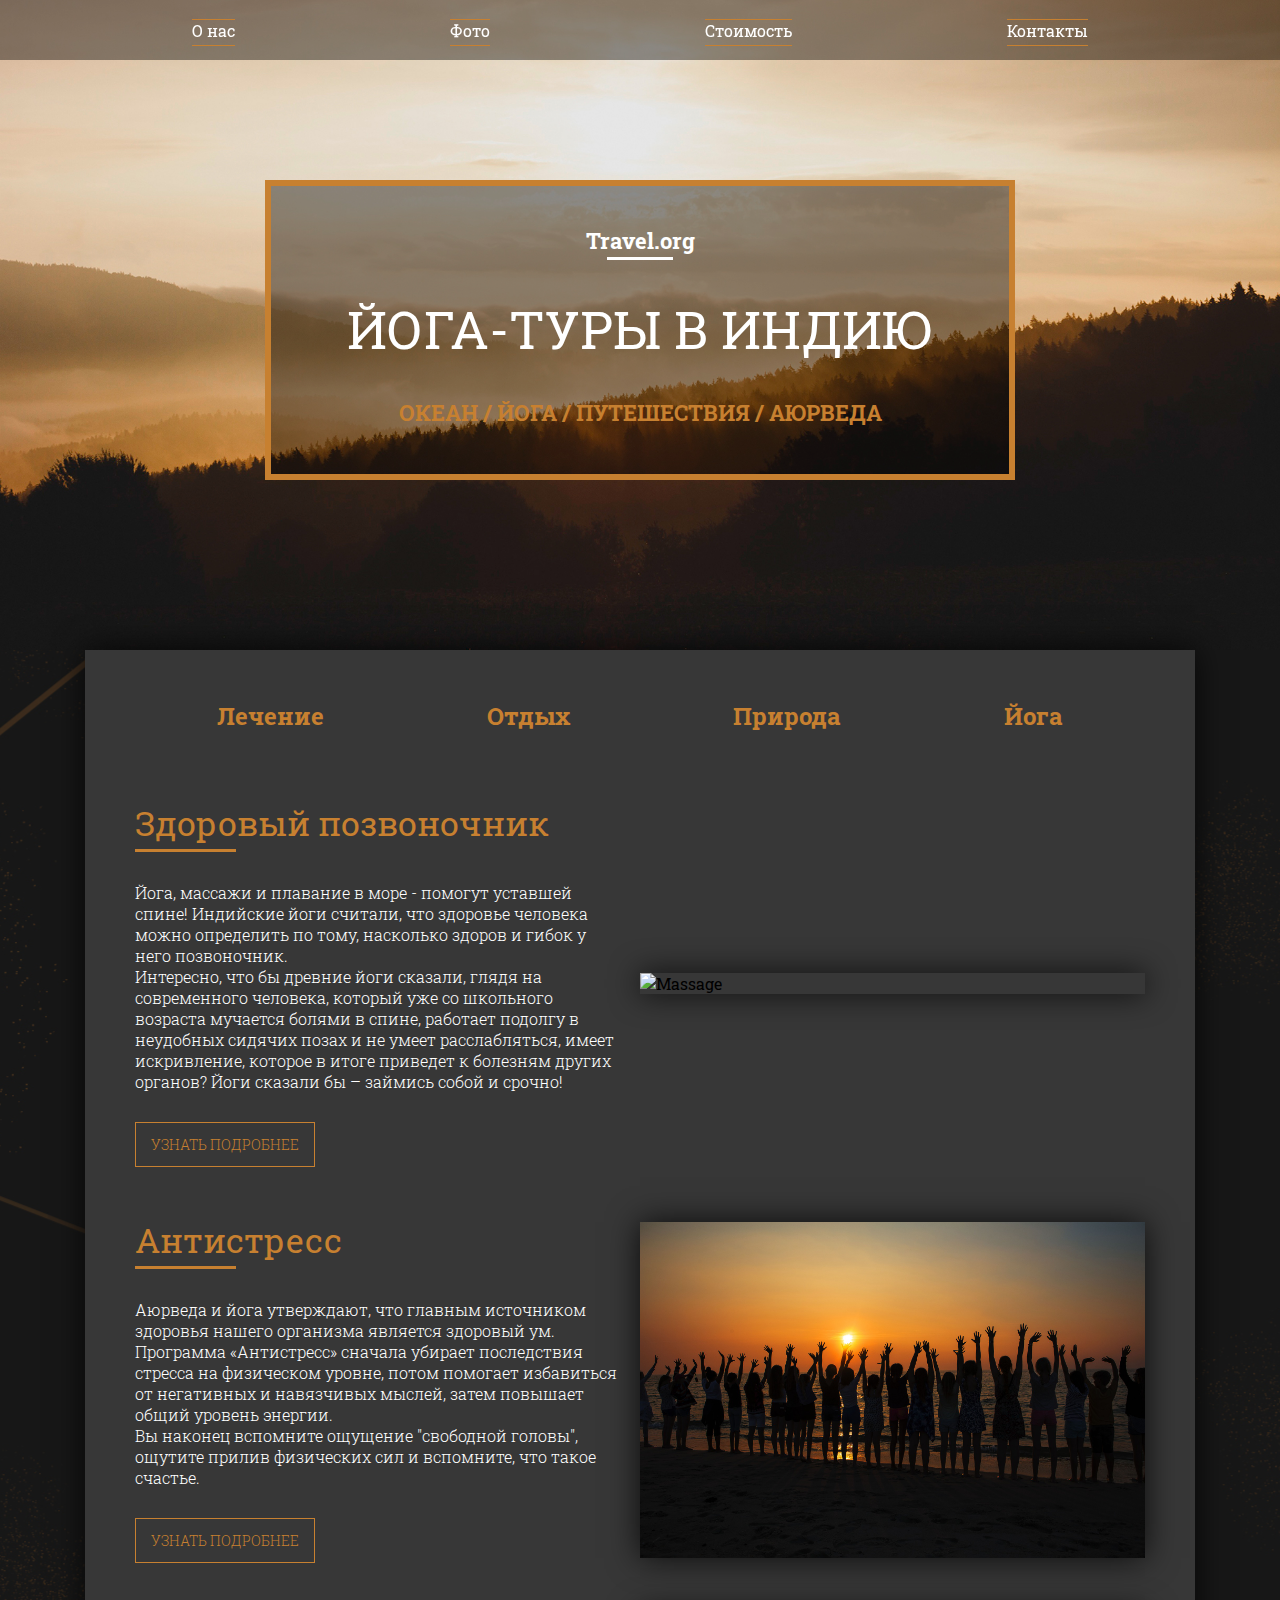
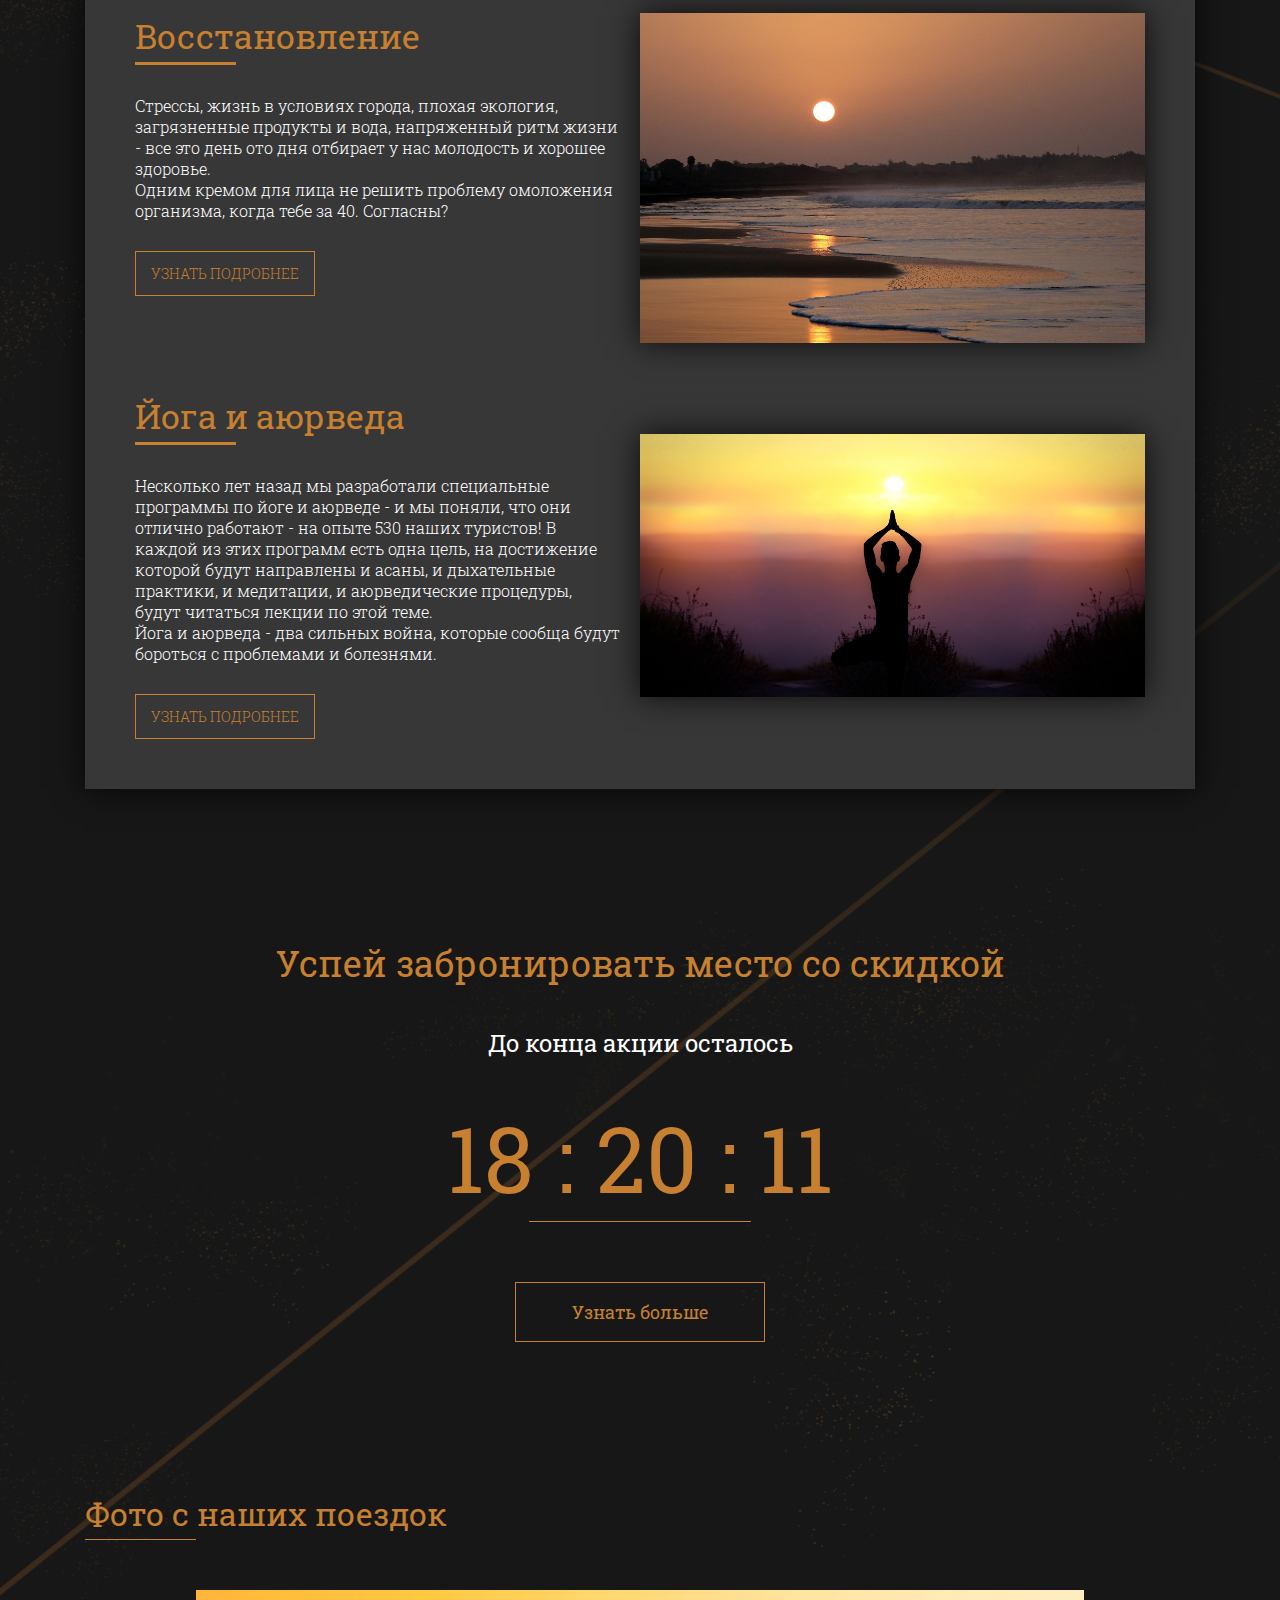
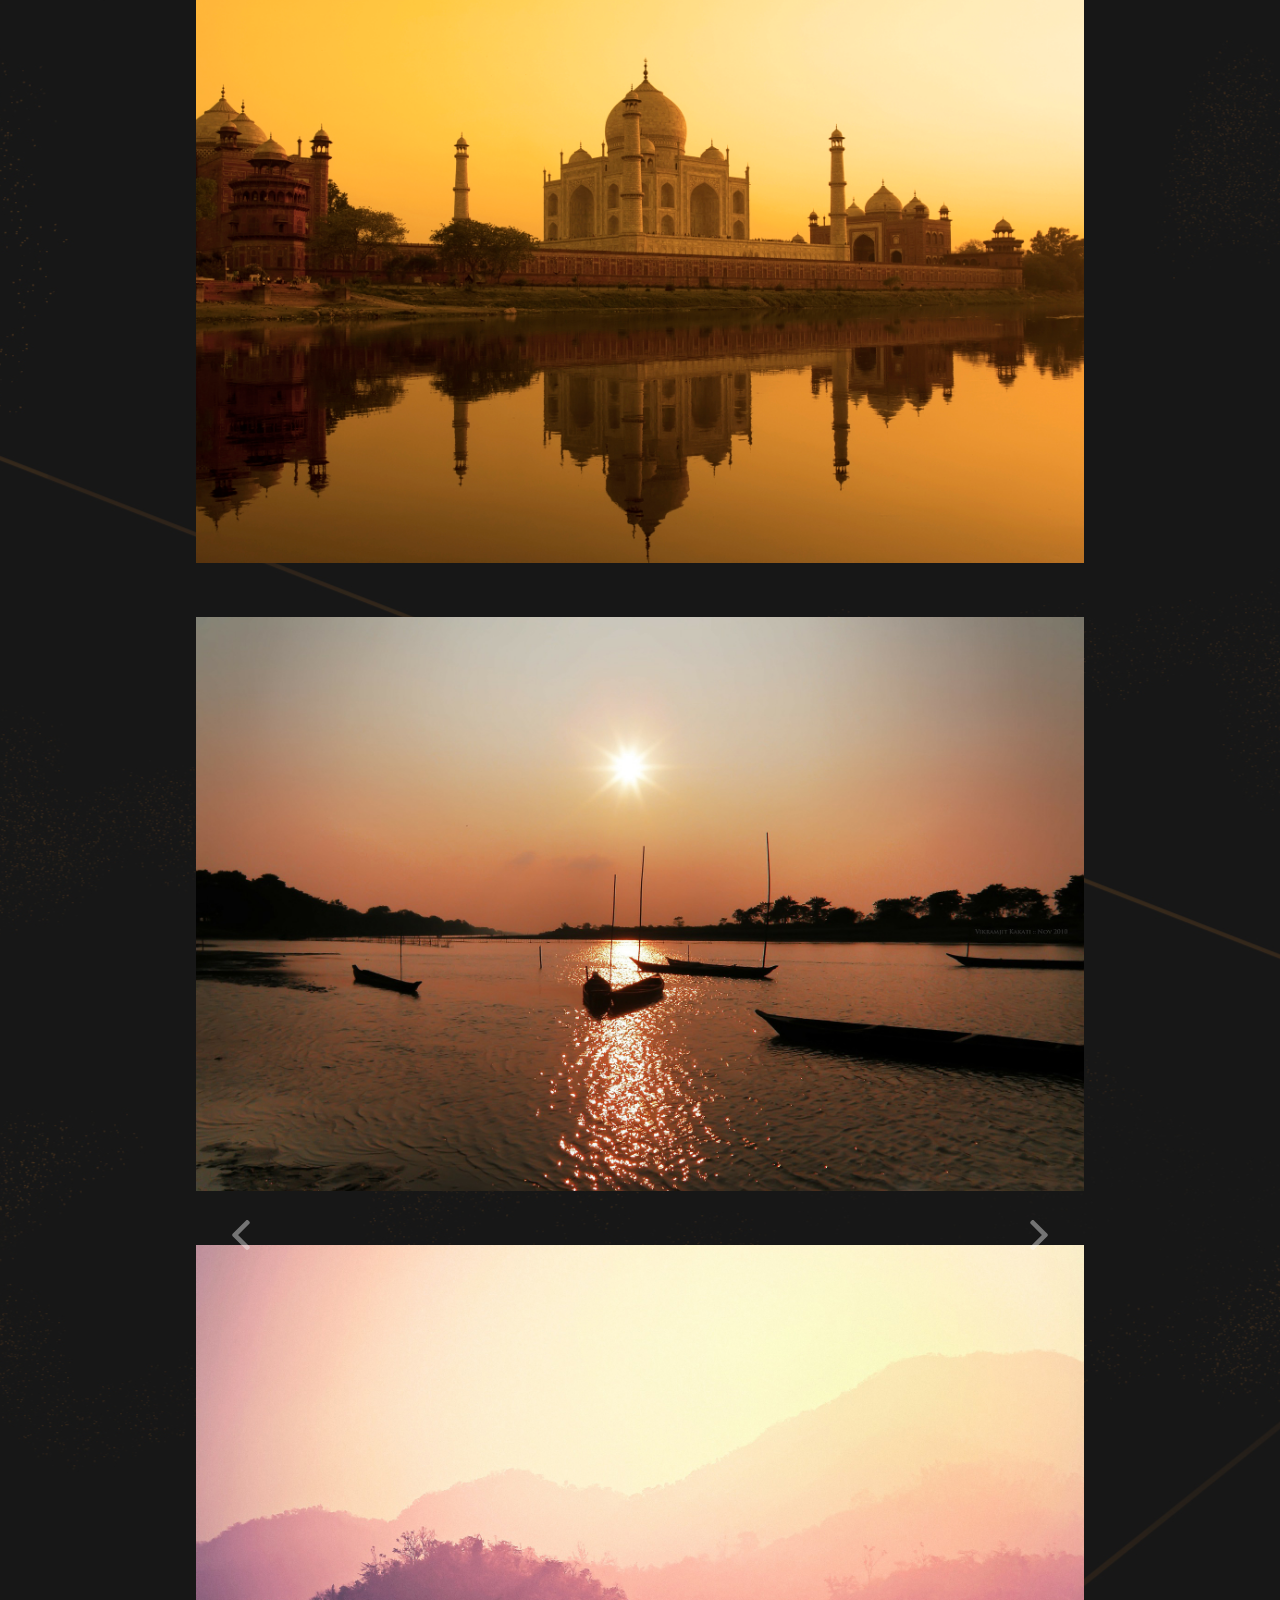
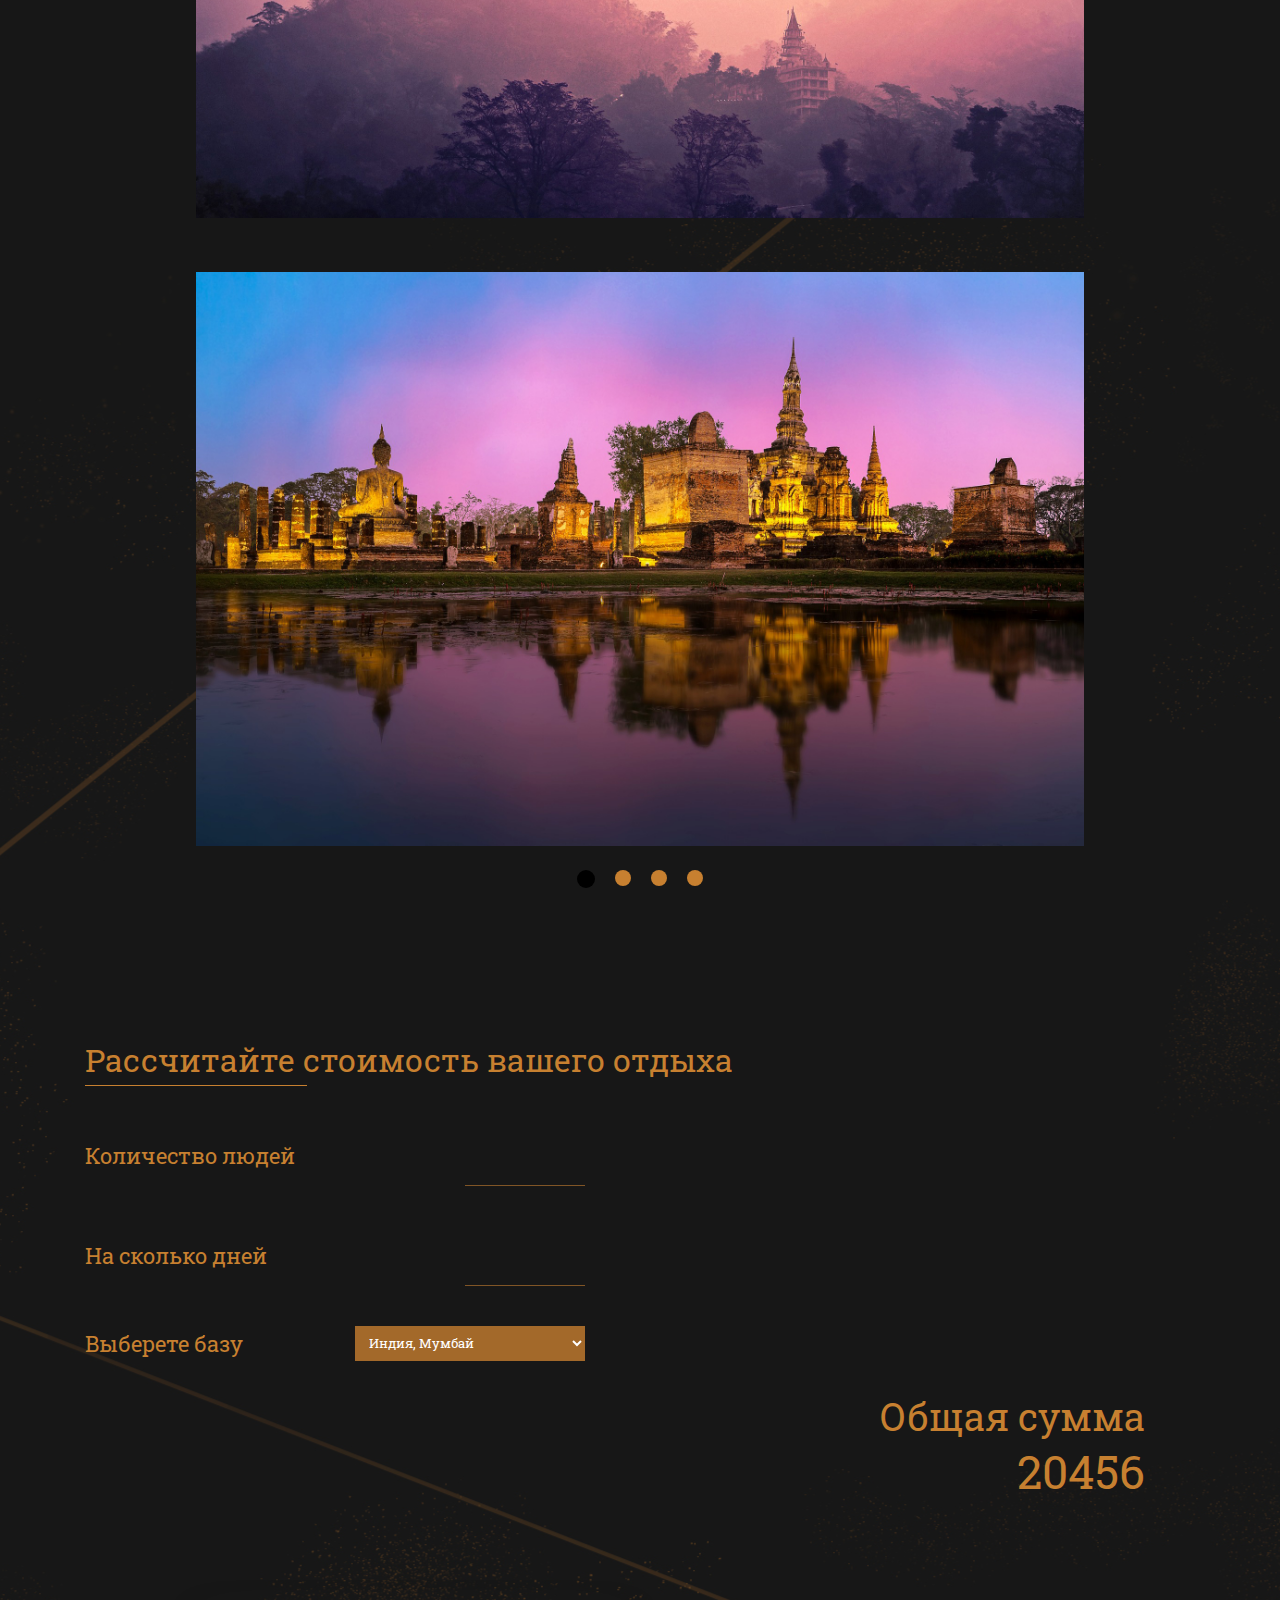
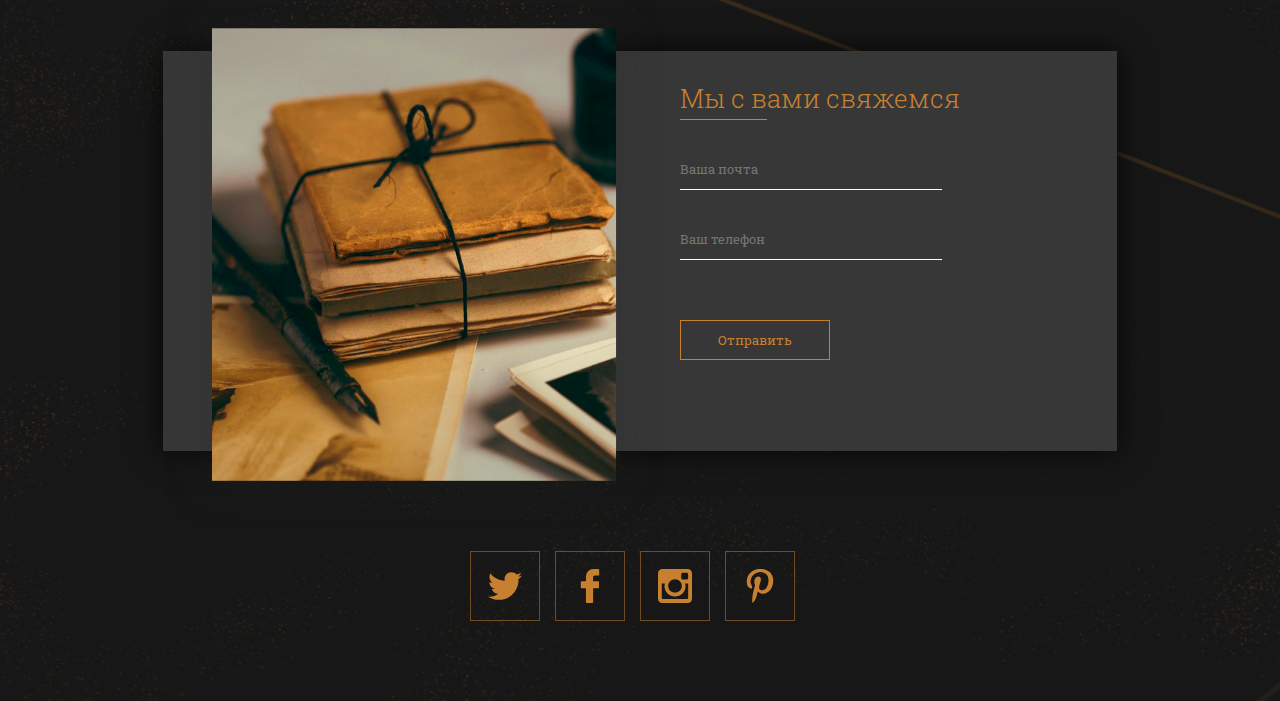
==== yoga/index.html @ 6e836344 "Yoga" ====
<!DOCTYPE html>
<html lang="ru">
<head>
	<meta charset="UTF-8">
	<title>Yoga</title>
	
	<link href="https://fonts.googleapis.com/css?family=Roboto+Slab:300,400,700&amp;subset=cyrillic-ext" rel="stylesheet">
	<link rel="stylesheet" href="css/bootstrap-grid.min.css">
	<link rel="stylesheet" href="css/style.css">
</head>
<body>
	<header>
		<div class="container">
			<nav>
				<ul>
					<li><a href="#about">О нас</a></li>
					<li><a href="#photo">Фото</a></li>
					<li><a href="#price">Стоимость</a></li>
					<li><a href="#contacts">Контакты</a></li>
				</ul>
			</nav>
		</div>
	</header>
	<div class="main">
		<div class="container">
			<div class="row">
				<div class="col-12">
					<div class="main-block">
						<div class="main-block-link">
							Travel.org							
						</div>
						<div class="main-block-title">
							йога-туры в индию
						</div>
						<div class="main-block-descr">
							океан / йога / путешествия / аюрведа
						</div>
					</div>
				</div>
			</div>
		</div>
	</div>
	<div class="content">
		<div class="container" id="about">
			<div class="info" >
				<div class="info-header">
					<div class="info-header-tab">Лечение</div>
					<div class="info-header-tab">Отдых</div>
					<div class="info-header-tab">Природа</div>
					<div class="info-header-tab">Йога</div>
				</div>
				<div class="info-tabcontent fade">
					<div class="description">
						<div class="description-title">Здоровый позвоночник</div>
						<div class="description-text">Йога, массажи и плавание в море - помогут уставшей спине! Индийские йоги считали, что здоровье человека можно определить по тому, насколько здоров и гибок у него позвоночник.<br> Интересно, что бы древние йоги сказали, глядя на современного человека, который уже со школьного возраста мучается болями в спине, работает подолгу в неудобных сидячих позах и не умеет расслабляться, имеет искривление, которое в итоге приведет к болезням других органов? Йоги сказали бы – займись собой и срочно!
						</div>
						<div class="description-btn">
							Узнать подробнее
						</div>
					</div>
					<div class="photo">
						<img src="img/massage.jpg" alt="Massage">
					</div>
				</div>
				<div class="info-tabcontent fade">
					<div class="description">
						<div class="description-title">Антистресс</div>
						<div class="description-text">Аюрведа и йога утверждают, что главным источником здоровья нашего организма является здоровый ум. Программа «Антистресс» сначала убирает последствия стресса на физическом уровне, потом помогает избавиться от негативных и навязчивых мыслей, затем повышает общий уровень энергии.<br> Вы наконец вспомните ощущение "свободной головы", ощутите прилив физических сил и вспомните, что такое счастье.</div>
						<div class="description-btn">
							Узнать подробнее
						</div>
					</div>
					<div class="photo">
						<img src="img/sunset.jpg" alt="sunset">
					</div>
				</div>
				<div class="info-tabcontent fade">
					<div class="description">
						<div class="description-title">Восстановление</div>
						<div class="description-text">Стрессы, жизнь в условиях города, плохая экология, загрязненные продукты и вода, напряженный ритм жизни - все это день ото дня отбирает у нас молодость и хорошее здоровье.<br> Одним кремом для лица не решить проблему омоложения организма, когда тебе за 40. Согласны?</div>
						<div class="description-btn">
							Узнать подробнее
						</div>
					</div>
					<div class="photo">
						<img src="img/sunrise.jpg" alt="sunrise">
					</div>
				</div>
				<div class="info-tabcontent fade">
					<div class="description">
						<div class="description-title">Йога и аюрведа</div>
						<div class="description-text">Несколько лет назад мы разработали специальные программы по йоге и аюрведе - и мы поняли, что они отлично работают - на опыте 530 наших туристов! В каждой из этих программ есть одна цель, на достижение которой будут направлены и асаны, и дыхательные практики, и медитации, и аюрведические процедуры, будут читаться лекции по этой теме. <br>Йога и аюрведа - два сильных война, которые сообща будут бороться с проблемами и болезнями.</div>
						<div class="description-btn">
							Узнать подробнее
						</div>
					</div>
					<div class="photo">
						<img src="img/yoga.jpg" alt="yoga">
					</div>
				</div>
			</div>
			<div class="timer">
				<div class="timer-title">Успей забронировать место со скидкой</div>
				<div class="timer-action">
					До конца акции осталось
				</div>
				<div class="timer-numbers" id="timer">
					<span class="hours">18</span>
					<span>:</span>
					<span class="minutes">20</span>
					<span>:</span>
					<span class="seconds">11</span>
				</div>
			</div>
			<button class="more"> Узнать больше</button>
			<div class="slider" id="photo">
				<div class="slider-title">Фото с наших поездок
				</div>
				<div class="wrap">

					<div class="slider-item fade">
						<img src="img/slider_1.jpg" alt="slider">
					</div>
					<div class="slider-item fade">
						<img src="img/slider_2.jpg" alt="slider">
					</div>
					<div class="slider-item fade">
						<img src="img/slider_3.jpg" alt="slider">
					</div>
					<div class="slider-item fade">
						<img src="img/slider_4.jpg" alt="slider">
					</div>

					<div class="prev"><div class="arrow-left"></div></div>
					<div class="next"><div class="arrow-right"></div></div>
				</div>
				<div class="slider-dots">
					<div class="dot dot-active"></div>
					<div class="dot"></div>
					<div class="dot"></div>
					<div class="dot"></div>
				</div>
			</div>
			<div class="counter" id="price">
				<div class="counter-title">Рассчитайте стоимость вашего отдыха
				</div>
				<div class="counter-block">
					<div class="counter-block-option">Количество людей</div>
					<input type="number" min="1" step="1" class="counter-block-input">
				</div>
				<div class="counter-block">
					<div class="counter-block-option">На сколько дней</div>
					<input type="number" min="1" step="1" class="counter-block-input">
				</div>
				<div class="counter-block">
					<div class="counter-block-option">Выберете базу</div>
					<select name="place" id="select">
						<option id="mumbai" value="1">Индия, Мумбай</option>
						<option id="kerala" value="1.5">Индия, Керала</option>
						<option id="varanasi" value="1.8">Индия, Варанаси</option>
					</select>
				</div>
				<div class="counter-total">
					Общая сумма<br>
					<span id="total">20456</span>
				</div>
			</div>
			<div class="contact" id="contacts">
				<div class="contact-img">
					<img src="img/letter.png" alt="letter">
				</div>
				<div class="contact-form">
					<div class="contact-form-title">
						Мы с вами свяжемся
					</div>
					<form id="form">
						<input required type="email" placeholder="Ваша почта">
						<input required type="tel" placeholder="Ваш телефон">
						<button type="submit">Отправить</button>
					</form>
				</div>
			</div>
		</div>
		<footer>
			<div class="container">
				<div class="social">
					<div class="social-block">
						<a href="#">
						<img src="logo/twitter-logo-silhouette.svg" alt="">
						</a>
					</div>
					<div class="social-block">
						<a href="#">
						<img src="logo/facebook-logo.svg" alt="">
						</a>
					</div>
					<div class="social-block">
						<a href="#">
						<img src="logo/instagram-social-network-logo-of-photo-camera.svg" alt="">
						</a>
					</div>
					<div class="social-block">
						<a href="#">
						<img src="logo/pinterest-logo.svg" alt="">
						</a>
					</div>
				</div>
			</div>
		</footer>
	</div>
	<div class="overlay fade">
	 		<div class="popup">
				<div class="popup-close">&times;
				</div>
				<div class="popup-title">
				Форма обратной связи</div>
					<div class="popup-form">	
						<form action="#" class="main-form">
							<div class="popup-form-header">
								Узнайте больше о своём отдыхе
							</div>
								<label class="popup-form__label" for="phone">
								Введите ваш номер телефона:
								</label>
								<input class="popup-form__input" name="phone" type="tel" required placeholder="+7(978) 973 33 45">
								<button class="button popup-form__btn">
									Оставить заявку!
								</button>
						</form>
					</div>
	 		</div>
	</div>
	<script src="js/script.js"></script>
</body>
</html>
---- yoga/css/style.css ----
.fade {
  -webkit-animation-name: fade;
          animation-name: fade;
  -webkit-animation-duration: 2.5s;
          animation-duration: 2.5s;
  -webkit-animation-name: fade;
  -webkit-animation-duration: 2.5s;
}
@-webkit-keyframes fade {
  from {
    opacity: 0.1;
  }
  to {
    opacity: 1;
  }
}
@keyframes fade {
  from {
    opacity: 0.1;
  }
  to {
    opacity: 1;
  }
}
.more-splash {
  -webkit-animation-name: splash;
          animation-name: splash;
  -webkit-animation-duration: 1.7s;
          animation-duration: 1.7s;
}
@-webkit-keyframes splash {
  from {
    box-shadow: 0 0 10px #c78030;
  }
  to {
    box-shadow: 0 0 60px #c78030;
  }
}
@keyframes splash {
  from {
    box-shadow: 0 0 10px #c78030;
  }
  to {
    box-shadow: 0 0 60px #c78030;
  }
}
* {
  box-sizing: border-box;
  margin: 0;
  padding: 0;
  outline: none;
  font-family: "Roboto Slab";
}
a {
  color: inherit;
  text-decoration: none;
}
a:visited,
a:hover,
a:focus,
a:active {
  text-decoration: none;
  color: inherit;
}
header {
  width: 100%;
  height: 60px;
  position: fixed;
  top: 0;
  background-color: rgba(0, 0, 0, 0.4);
  z-index: 10;
}
header ul {
  height: 60px;
  display: -webkit-box;
  display: -webkit-flex;
  display: -ms-flexbox;
  display: flex;
  list-style-type: none;
  -webkit-justify-content: space-around;
      -ms-flex-pack: distribute;
          justify-content: space-around;
  -webkit-box-align: center;
  -webkit-align-items: center;
      -ms-flex-align: center;
          align-items: center;
  color: #fff;
}
header ul li:after {
  content: '';
  display: block;
  width: 100%;
  height: 1px;
  background-color: #c78030;
  margin-top: 4px;
  -webkit-transition: 0.4s;
          transition: 0.4s;
}
header ul li:before {
  content: '';
  display: block;
  width: 100%;
  right: 0;
  height: 1px;
  background-color: #c78030;
  margin-top: 4px;
  -webkit-transition: 0.4s;
          transition: 0.4s;
}
.main {
  height: 650px;
  width: 100%;
  background: url(../img/bg.jpg) center no-repeat;
  background-size: cover;
}
.main-block {
  width: 750px;
  min-height: 300px;
  border: 6px solid #c78030;
  background-color: rgba(0, 0, 0, 0.4);
  margin: 0 auto;
  padding: 40px;
  margin-top: 180px;
  text-align: center;
}
.main-block-link {
  color: #fff;
  font-size: 22px;
  font-weight: bold;
}
.main-block-link:after {
  content: '';
  display: block;
  width: 10%;
  height: 3px;
  background-color: #fff;
  margin: 0 auto;
  margin-top: 2px;
}
.main-block-title {
  color: #fff;
  text-transform: uppercase;
  font-size: 52px;
  margin-top: 35px;
}
.main-block-descr {
  color: #c78030;
  text-transform: uppercase;
  font-size: 22px;
  margin-top: 35px;
  font-weight: bold;
}
.content {
  width: 100%;
  min-height: 3200px;
  background: url(../img/main_bg.jpg);
  background-position: 50% 30%;
}
.content .info {
  width: 100%;
  min-height: 580px;
  background-color: #373737;
  padding: 50px;
  box-shadow: 0px 0px 30px rgba(0, 0, 0, 0.8);
}
.content .info-header {
  width: 100%;
  height: 50px;
  display: -webkit-box;
  display: -webkit-flex;
  display: -ms-flexbox;
  display: flex;
  -webkit-justify-content: space-around;
      -ms-flex-pack: distribute;
          justify-content: space-around;
}
.content .info-header-tab {
  color: #c78030;
  font-weight: bold;
  font-size: 24px;
  cursor: pointer;
}
.content .info-header-tab:after {
  content: '';
  display: block;
  width: 0%;
  height: 3px;
  background-color: #c78030;
  margin-top: 4px;
  -webkit-transition: 0.4s;
          transition: 0.4s;
}
.content .info-header-tab:hover:after {
  width: 60%;
}
.content .info-tabcontent {
  width: 100%;
  display: -webkit-box;
  display: -webkit-flex;
  display: -ms-flexbox;
  display: flex;
  padding-top: 50px;
  -webkit-transition: 0.3s;
          transition: 0.3s;
}
.content .info-tabcontent .description,
.content .info-tabcontent .photo {
  width: 50%;
}
.content .info-tabcontent .description-title {
  font-size: 34px;
  color: #c78030;
}
.content .info-tabcontent .description-title:after {
  content: '';
  display: block;
  width: 20%;
  height: 3px;
  background-color: #c78030;
  margin-top: 4px;
}
.content .info-tabcontent .description-text {
  margin-top: 30px;
  color: #fff;
  font-weight: 300;
  padding-right: 20px;
}
.content .info-tabcontent .description-btn {
  width: 180px;
  height: 45px;
  line-height: 43px;
  margin-top: 30px;
  border: 1px solid #c78030;
  font-size: 14px;
  color: #c78030;
  text-transform: uppercase;
  font-weight: bold;
  text-align: center;
  font-weight: 300;
  cursor: pointer;
}
.content .info-tabcontent .description-btn:hover {
  box-shadow: 0px 0px 5px #c78030;
}
.content .info-tabcontent .photo {
  display: -webkit-box;
  display: -webkit-flex;
  display: -ms-flexbox;
  display: flex;
  -webkit-box-align: center;
  -webkit-align-items: center;
      -ms-flex-align: center;
          align-items: center;
}
.content .info-tabcontent .photo img {
  width: 100%;
  box-shadow: 0px 0px 30px rgba(0, 0, 0, 0.8);
}
.content .info .hide {
  display: none;
}
.content .info .show {
  display: -webkit-box;
  display: -webkit-flex;
  display: -ms-flexbox;
  display: flex;
}
.content .timer {
  margin-top: 150px;
  text-align: center;
}
.content .timer-title {
  font-size: 36px;
  color: #c78030;
}
.content .timer-action {
  font-size: 24px;
  color: #fff;
  margin-top: 40px;
}
.content .timer-numbers {
  margin-top: 40px;
  font-size: 90px;
  color: #c78030;
}
.content .timer-numbers:after {
  content: '';
  display: block;
  width: 20%;
  height: 1px;
  background-color: #c78030;
  margin: 0 auto;
  margin-top: 4px;
}
.content .slider {
  margin-top: 150px;
  position: relative;
}
.content .slider-title {
  font-size: 32px;
  color: #c78030;
}
.content .slider-title:after {
  content: '';
  display: block;
  width: 10%;
  height: 1px;
  background-color: #c78030;
  margin-top: 4px;
}
.content .slider .wrap {
  width: 100%;
  position: relative;
}
.content .slider .wrap .slider-item {
  width: 80%;
  margin: 0 auto;
  margin-top: 50px;
  position: relative;
}
.content .slider .wrap .slider-item img {
  width: 100%;
}
.content .slider .wrap .prev {
  position: absolute;
  cursor: pointer;
  top: 0;
  width: 90px;
  left: 10%;
  background-color: rgba(0, 0, 0, 0);
  -webkit-transition: 0.3s;
          transition: 0.3s;
  height: 100%;
}
.content .slider .wrap .prev:hover {
  background-color: rgba(0, 0, 0, 0.4);
}
.content .slider .wrap .prev:hover .arrow-left {
  opacity: 1;
}
.content .slider .wrap .prev .arrow-left {
  width: 30px;
  height: 30px;
  background: url(../icons/left-arrow.svg) center no-repeat;
  background-size: cover;
  position: absolute;
  top: 50%;
  left: 50%;
  -webkit-transform: translate(-50%);
      -ms-transform: translate(-50%);
          transform: translate(-50%);
  opacity: .4;
  -webkit-transition: 1s;
          transition: 1s;
}
.content .slider .wrap .next {
  position: absolute;
  cursor: pointer;
  top: 0;
  width: 90px;
  background-color: rgba(0, 0, 0, 0);
  -webkit-transition: 0.3s;
          transition: 0.3s;
  height: 100%;
  right: 10%;
}
.content .slider .wrap .next:hover {
  background-color: rgba(0, 0, 0, 0.4);
}
.content .slider .wrap .next:hover .arrow-right {
  opacity: 1;
}
.content .slider .wrap .next .arrow-right {
  width: 30px;
  height: 30px;
  background: url(../icons/right-arrow.svg) center no-repeat;
  background-size: cover;
  position: absolute;
  top: 50%;
  left: 50%;
  -webkit-transform: translate(-50%);
      -ms-transform: translate(-50%);
          transform: translate(-50%);
  opacity: .4;
  -webkit-transition: 1s;
          transition: 1s;
}
.content .slider-dots {
  width: 90%;
  margin: 0 auto;
  margin-top: 20px;
  display: -webkit-box;
  display: -webkit-flex;
  display: -ms-flexbox;
  display: flex;
  -webkit-box-pack: center;
  -webkit-justify-content: center;
      -ms-flex-pack: center;
          justify-content: center;
}
.content .slider-dots .dot {
  cursor: pointer;
  height: 16px;
  width: 16px;
  margin: 0 10px;
  background-color: #c78030;
  border-radius: 50%;
  display: inline-block;
  -webkit-transition: background-color 0.6s ease;
          transition: background-color 0.6s ease;
}
.content .slider-dots .dot-active {
  background-color: #000;
  height: 18px;
  width: 18px;
}
.content .counter {
  margin-top: 150px
  /* Для Firefox */
}
.content .counter-title {
  font-size: 32px;
  color: #c78030;
}
.content .counter-title:after {
  content: '';
  display: block;
  width: 20%;
  height: 1px;
  background-color: #c78030;
  margin-top: 4px;
}
.content .counter-block {
  margin-top: 40px;
  width: 45%;
  display: -webkit-box;
  display: -webkit-flex;
  display: -ms-flexbox;
  display: flex;
  -webkit-box-pack: justify;
  -webkit-justify-content: space-between;
      -ms-flex-pack: justify;
          justify-content: space-between;
  -webkit-box-align: center;
  -webkit-align-items: center;
      -ms-flex-align: center;
          align-items: center;
}
.content .counter-block-option {
  font-size: 22px;
  color: #c78030;
}
.content .counter-block-input {
  display: block;
  width: 120px;
  height: 60px;
  padding: 10px;
  color: #c78030;
  background-color: transparent;
  border: none;
  border-bottom: 1px solid rgba(199, 126, 48, 0.6);
  font-size: 46px;
  text-align: center;
}
.content .counter-block select {
  width: 230px;
  height: 35px;
  padding-left: 10px;
  background-color: rgba(199, 126, 48, 0.8);
  color: #fff;
  border: none;
}
.content .counter-total {
  margin-top: 30px;
  padding-right: 50px;
  text-align: right;
  font-size: 38px;
  color: #c78030;
}
.content .counter-total span {
  font-size: 46px;
}
.content .counter input[type=number]::-webkit-inner-spin-button,
.content .counter input[type=number]::-webkit-outer-spin-button {
  -webkit-appearance: none;
  -moz-appearance: none;
  appearance: none;
  margin: 0;
}
.content .counter input[type=number] {
  -moz-appearance: textfield;
}
.content .more {
  display: block;
  margin: 0 auto;
  margin-top: 60px;
  width: 250px;
  height: 60px;
  background-color: transparent;
  border: 1px solid #c78030;
  font-size: 18px;
  color: #c78030;
  cursor: pointer;
}
.content .more:hover {
  box-shadow: 0 0 10px #c78030;
}
.content .contact {
  width: 86%;
  height: 400px;
  display: -webkit-box;
  display: -webkit-flex;
  display: -ms-flexbox;
  display: flex;
  background-color: #373737;
  margin: 0 auto;
  margin-top: 150px;
  box-shadow: 0px 0px 30px rgba(0, 0, 0, 0.8);
}
.content .contact-img {
  width: 50%;
}
.content .contact-img img {
  height: 550px;
  -webkit-transform: translateY(-13%);
      -ms-transform: translateY(-13%);
          transform: translateY(-13%);
}
.content .contact-form {
  width: 50%;
  padding-left: 40px;
}
.content .contact-form-title {
  margin-top: 30px;
  color: #c78030;
  font-size: 26px;
  font-weight: 300;
}
.content .contact-form-title:after {
  content: '';
  display: block;
  width: 20%;
  height: 1px;
  background-color: #c78030;
  margin-top: 4px;
}
.content .contact-form form input {
  display: block;
  width: 60%;
  height: 40px;
  margin-top: 30px;
  background-color: transparent;
  border: none;
  border-bottom: 1px solid #fff;
  color: #fff;
}
.content .contact-form form button {
  margin-top: 60px;
  width: 150px;
  height: 40px;
  background-color: transparent;
  border: 1px solid #c78030;
  color: #c78030;
  cursor: pointer;
}
.content .contact-form form button:hover {
  box-shadow: 0 0 10px #c78030;
}
.content footer {
  width: 100%;
  height: 250px;
  display: -webkit-box;
  display: -webkit-flex;
  display: -ms-flexbox;
  display: flex;
  -webkit-box-align: center;
  -webkit-align-items: center;
      -ms-flex-align: center;
          align-items: center;
}
.content footer .social {
  display: -webkit-box;
  display: -webkit-flex;
  display: -ms-flexbox;
  display: flex;
  -webkit-box-pack: center;
  -webkit-justify-content: center;
      -ms-flex-pack: center;
          justify-content: center;
  -webkit-box-align: center;
  -webkit-align-items: center;
      -ms-flex-align: center;
          align-items: center;
  padding-top: 20px;
}
.content footer .social .social-block {
  width: 70px;
  height: 70px;
  border: 1px solid rgba(199, 128, 48, 0.5);
  margin-right: 15px;
}
.content footer .social .social-block:hover {
  box-shadow: 0 0 10px #c78030;
}
.content footer .social .social-block a img {
  width: 50%;
  display: block;
  margin: 0 auto;
  margin-top: 17px;
}
.overlay {
  position: fixed;
  display: none;
  top: 0;
  width: 100%;
  height: 100%;
  background-color: rgba(0, 0, 0, 0.5);
  z-index: 3;
}
.overlay .popup {
  position: fixed;
  z-index: 4;
  left: 50%;
  top: 150px;
  width: 752px;
  -webkit-transform: translateX(-50%);
      -ms-transform: translateX(-50%);
          transform: translateX(-50%);
}
.overlay .popup-close {
  position: absolute;
  right: -20px;
  top: -35px;
  cursor: pointer;
  font-size: 35px;
  color: #fff;
  font-weight: 300;
}
.overlay .popup-title {
  display: block;
  width: 100%;
  height: 71px;
  line-height: 71px;
  margin: 0;
  background-color: #c78030;
  color: #ffffff;
  text-transform: uppercase;
  font-size: 21px;
  font-weight: 500;
  text-align: center;
}
.overlay .popup-form {
  background: url(../img/modal.jpg) center no-repeat;
  background-size: cover;
  padding: 35px 88px 50px 88px;
  color: #fff;
}
.overlay .popup-form-header {
  padding: 0;
  font-weight: 400;
  line-height: 27px;
  font-size: 30px;
  text-align: center;
}
.overlay .popup-form__label {
  display: block;
  margin-top: 23px;
  font-size: 20px;
  font-weight: 300;
  text-align: center;
}
.overlay .popup-form__input {
  width: 365px;
  height: 56px;
  margin-top: 17px;
  font-size: 18px;
  background-color: #c78030;
  border: none;
  color: #fff;
  text-align: center;
}
.overlay .popup-form__input::-webkit-input-placeholder {
  color: #fff;
}
.overlay .popup-form__input::-moz-placeholder {
  color: #fff;
}
.overlay .popup-form__input:-moz-placeholder {
  color: #fff;
}
.overlay .popup-form__input:-ms-input-placeholder {
  color: #fff;
}
.overlay .popup-form__input:focus::-webkit-input-placeholder {
  color: transparent;
}
.overlay .popup-form__input:focus::-moz-placeholder {
  color: transparent;
}
.overlay .popup-form__input:focus:-moz-placeholder {
  color: transparent;
}
.overlay .popup-form__input:focus:-ms-input-placeholder {
  color: transparent;
}
.overlay .popup-form__btn {
  width: 180px;
  height: 56px;
  font-size: 15px;
  line-height: 22px;
  margin-left: 16px;
  background-color: transparent;
  color: #c78030;
  border: 1px solid #c78030;
  cursor: pointer;
}
.overlay .popup-form__btn:hover {
  box-shadow: 0 0 10px #c78030;
}
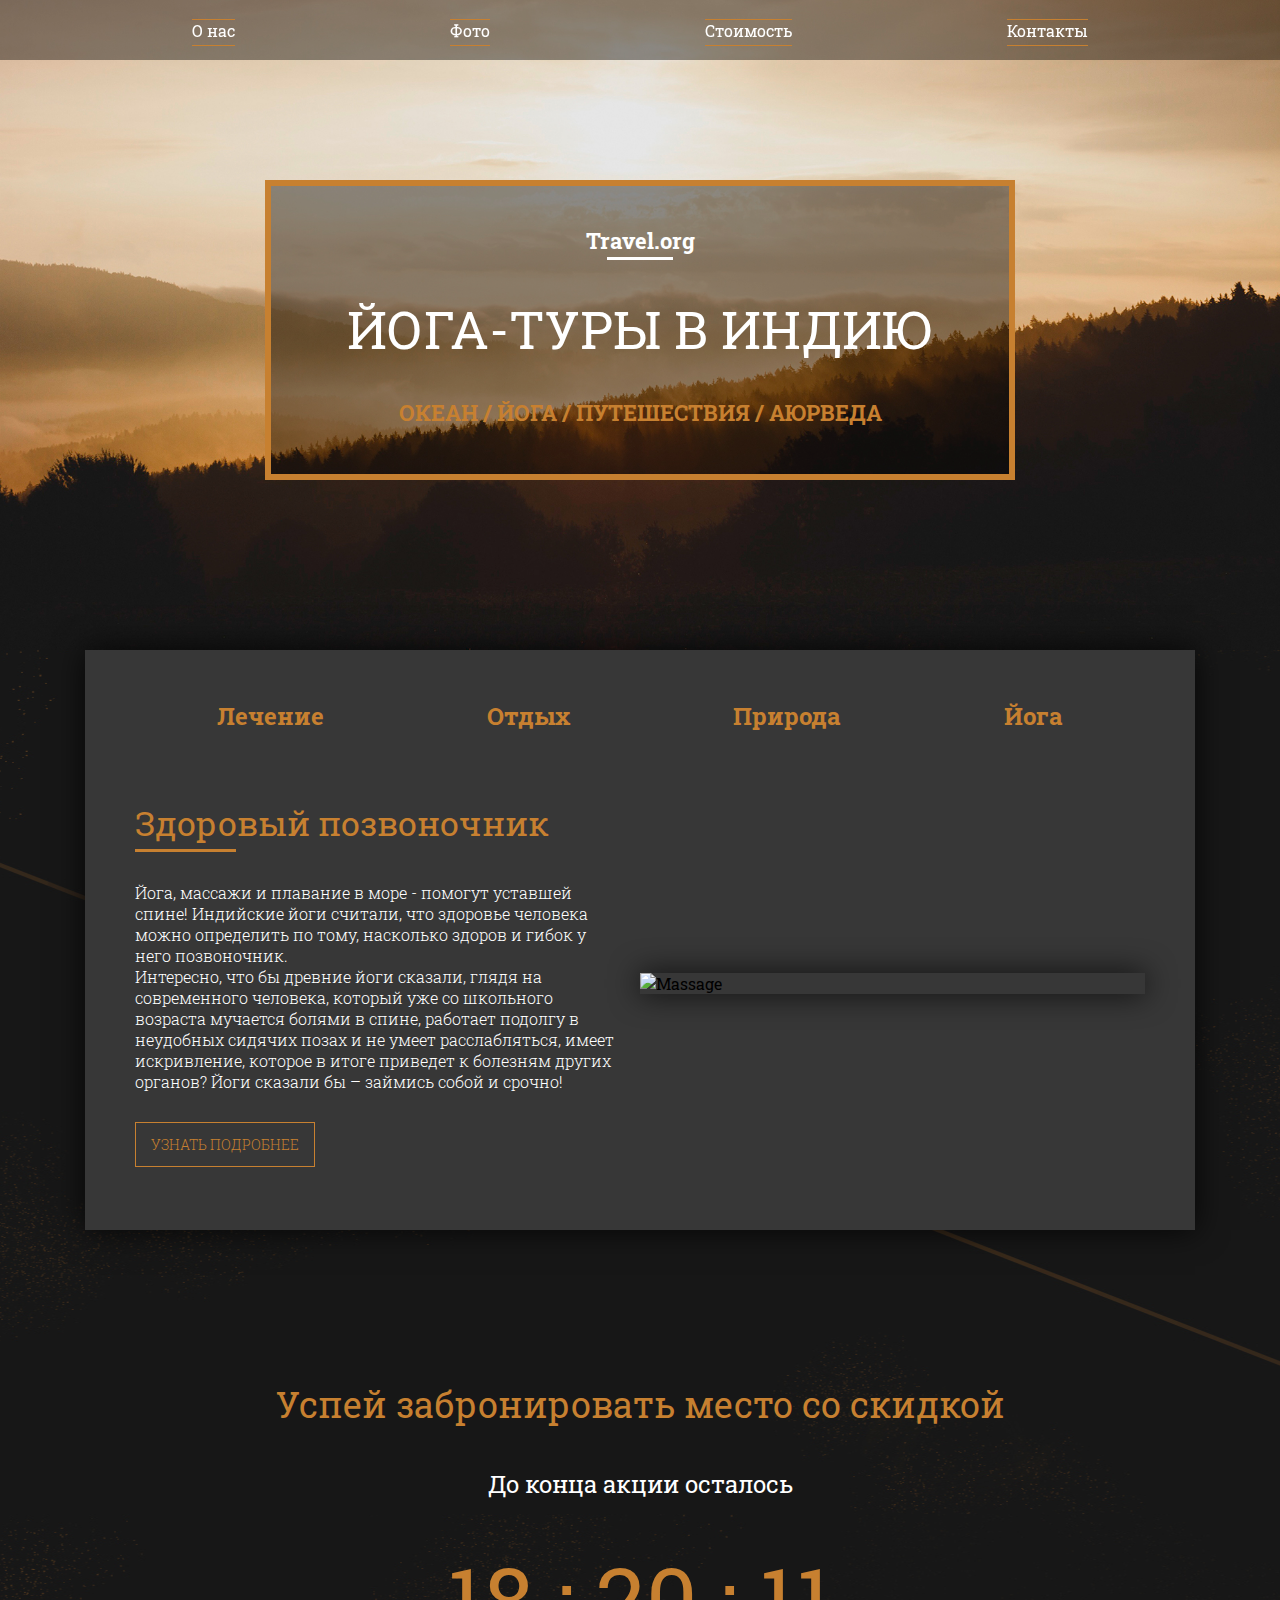
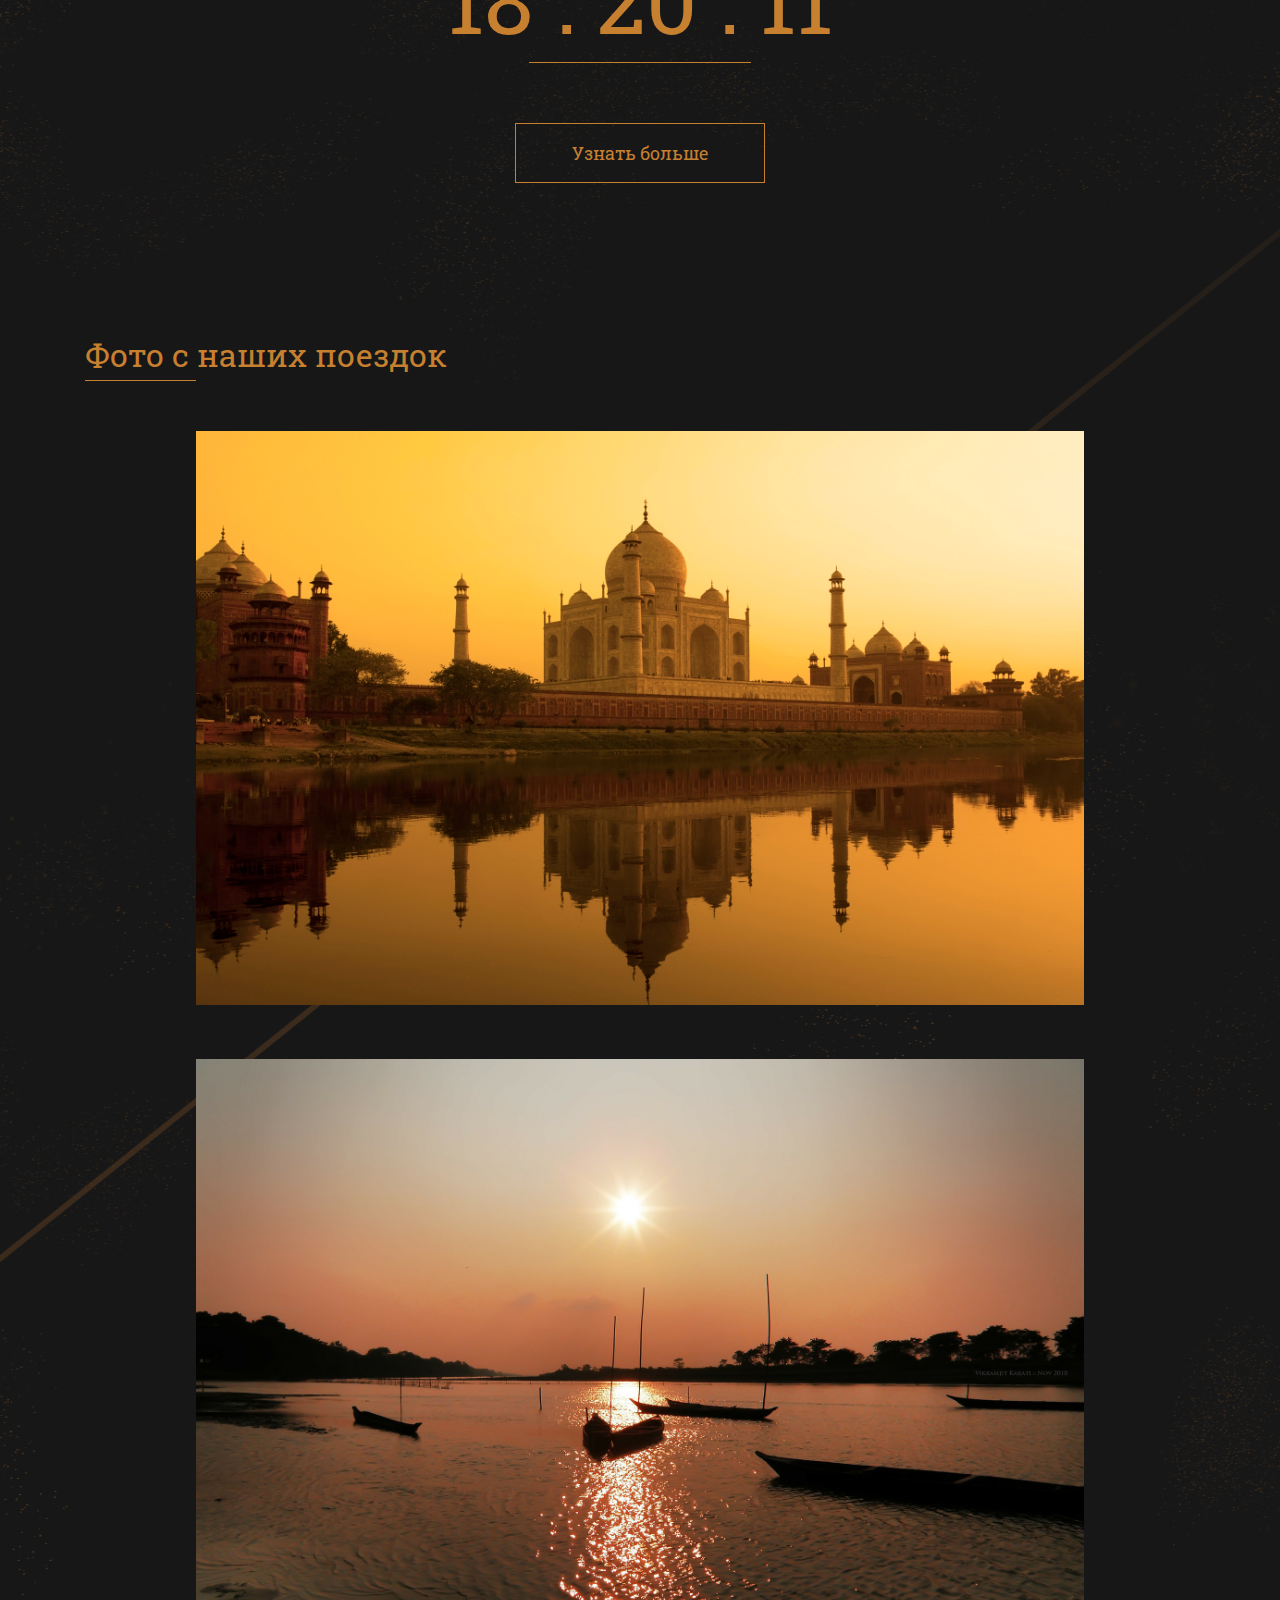
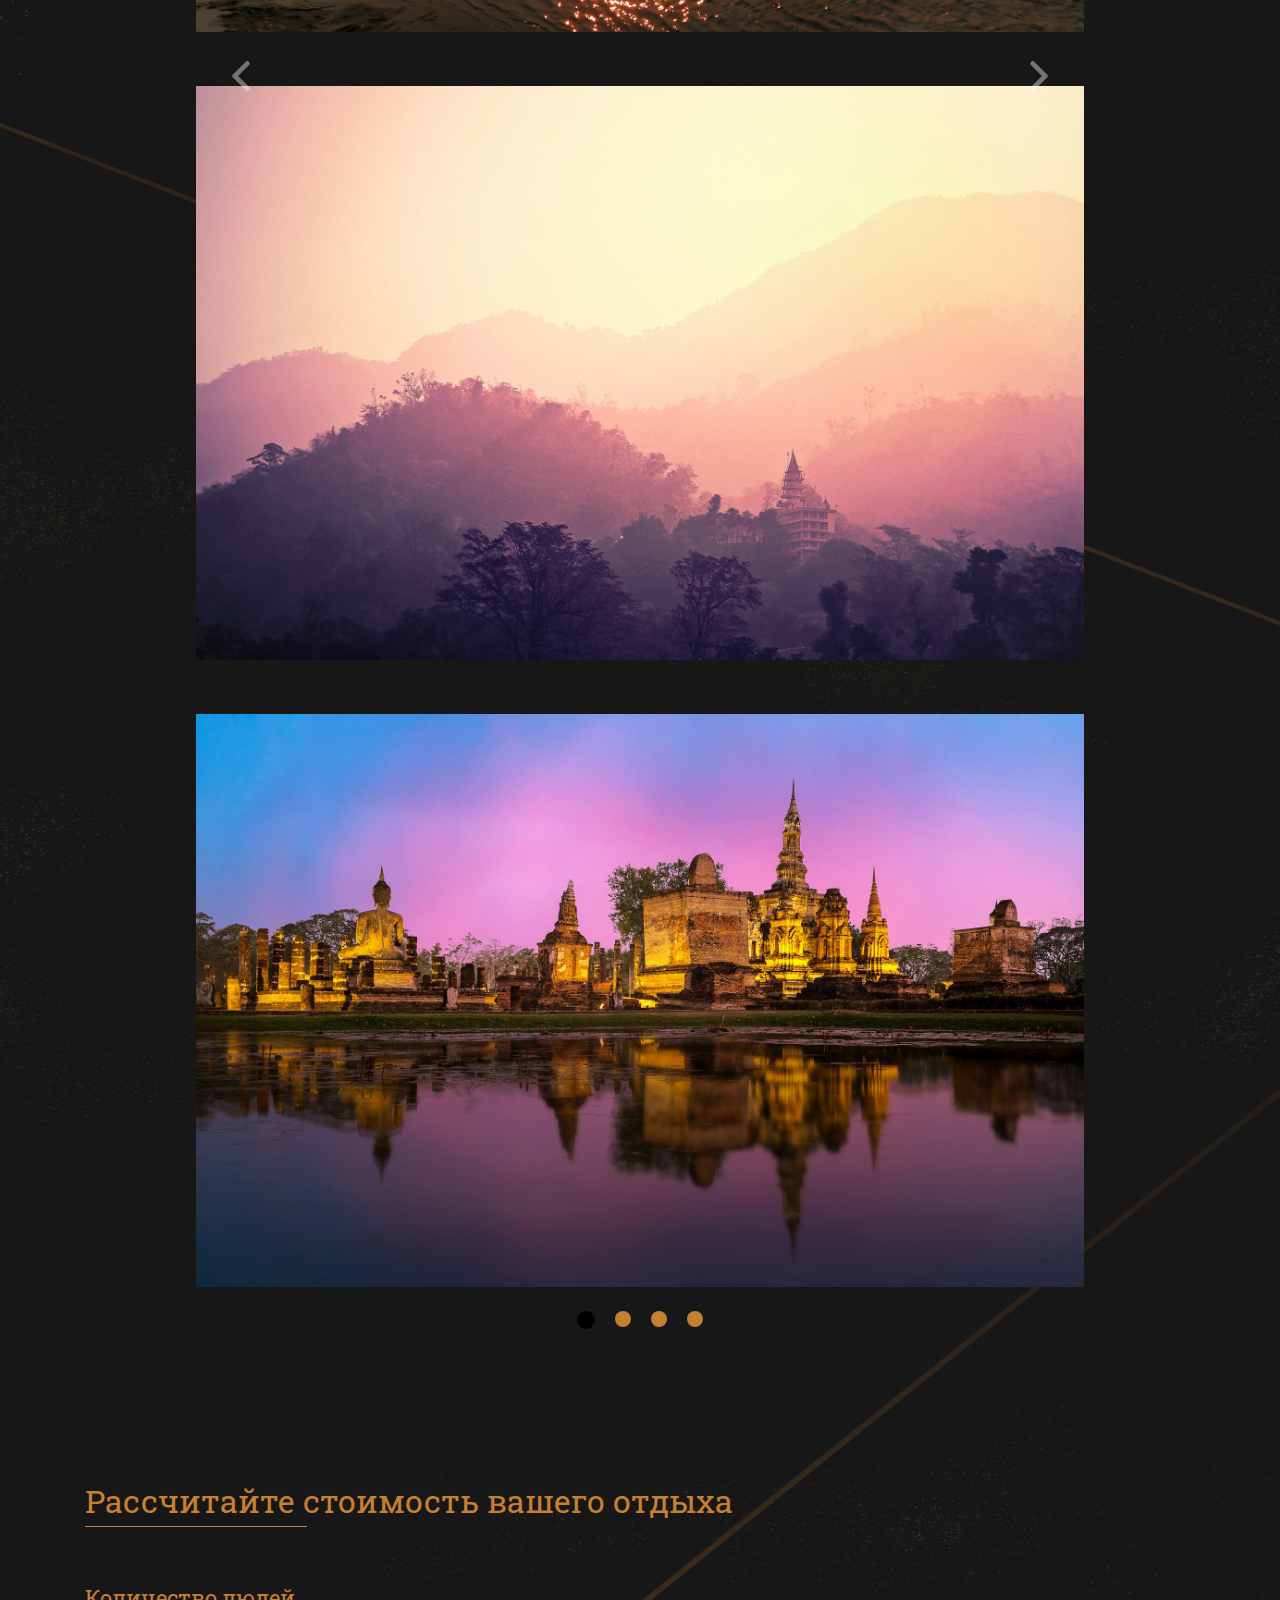
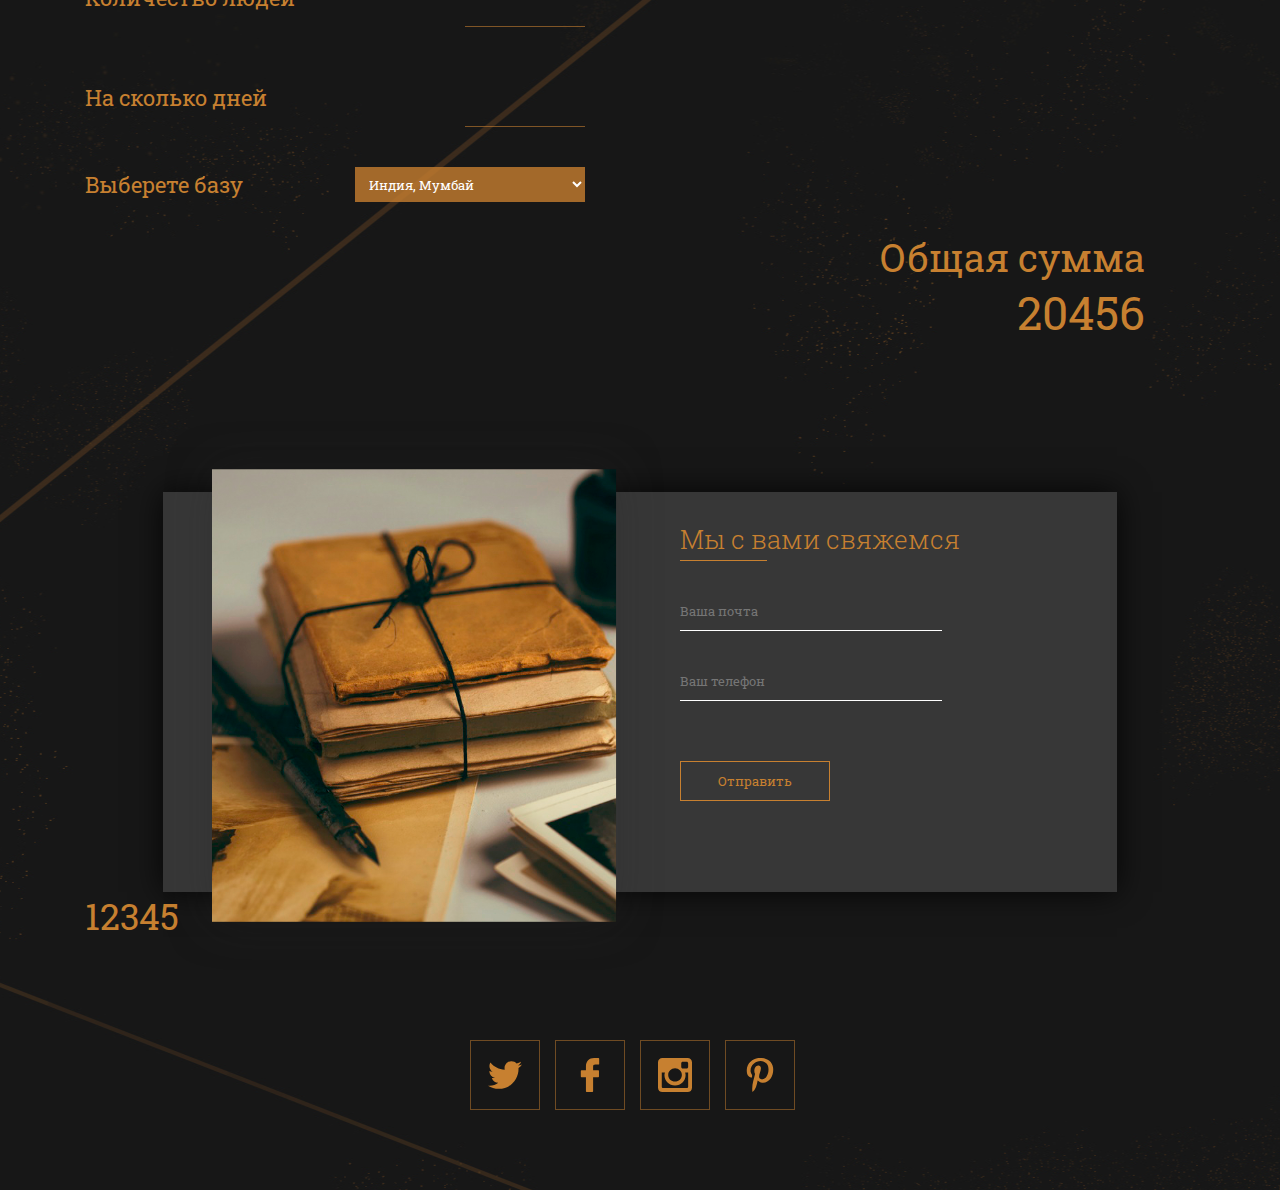
==== commit 2aa7d23b: "Задание 13" ====
--- a/yoga/index.html
+++ b/yoga/index.html
@@ -215,7 +215,7 @@
 				<div class="popup-title">
 				Форма обратной связи</div>
 					<div class="popup-form">	
-						<form action="#" class="main-form">
+						<form action="#" method="POST" class="main-form">
 							<div class="popup-form-header">
 								Узнайте больше о своём отдыхе
 							</div>
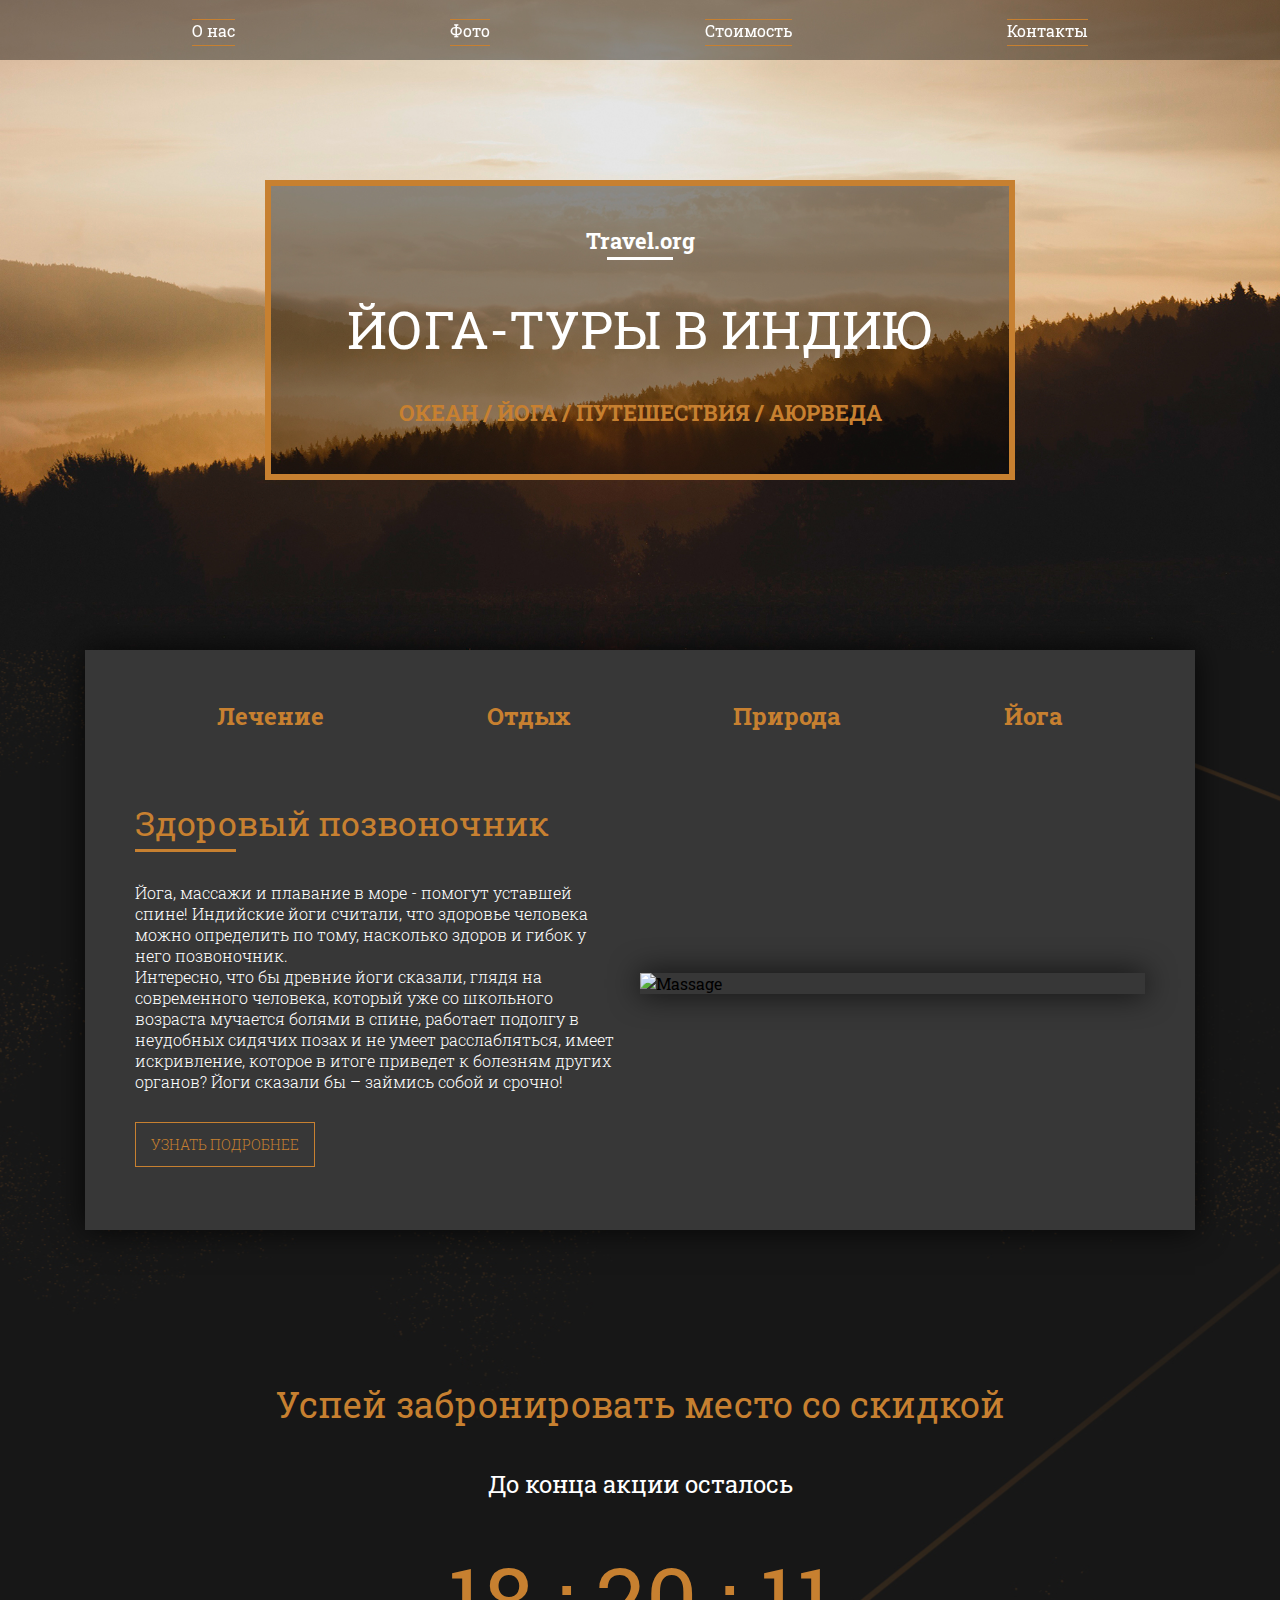
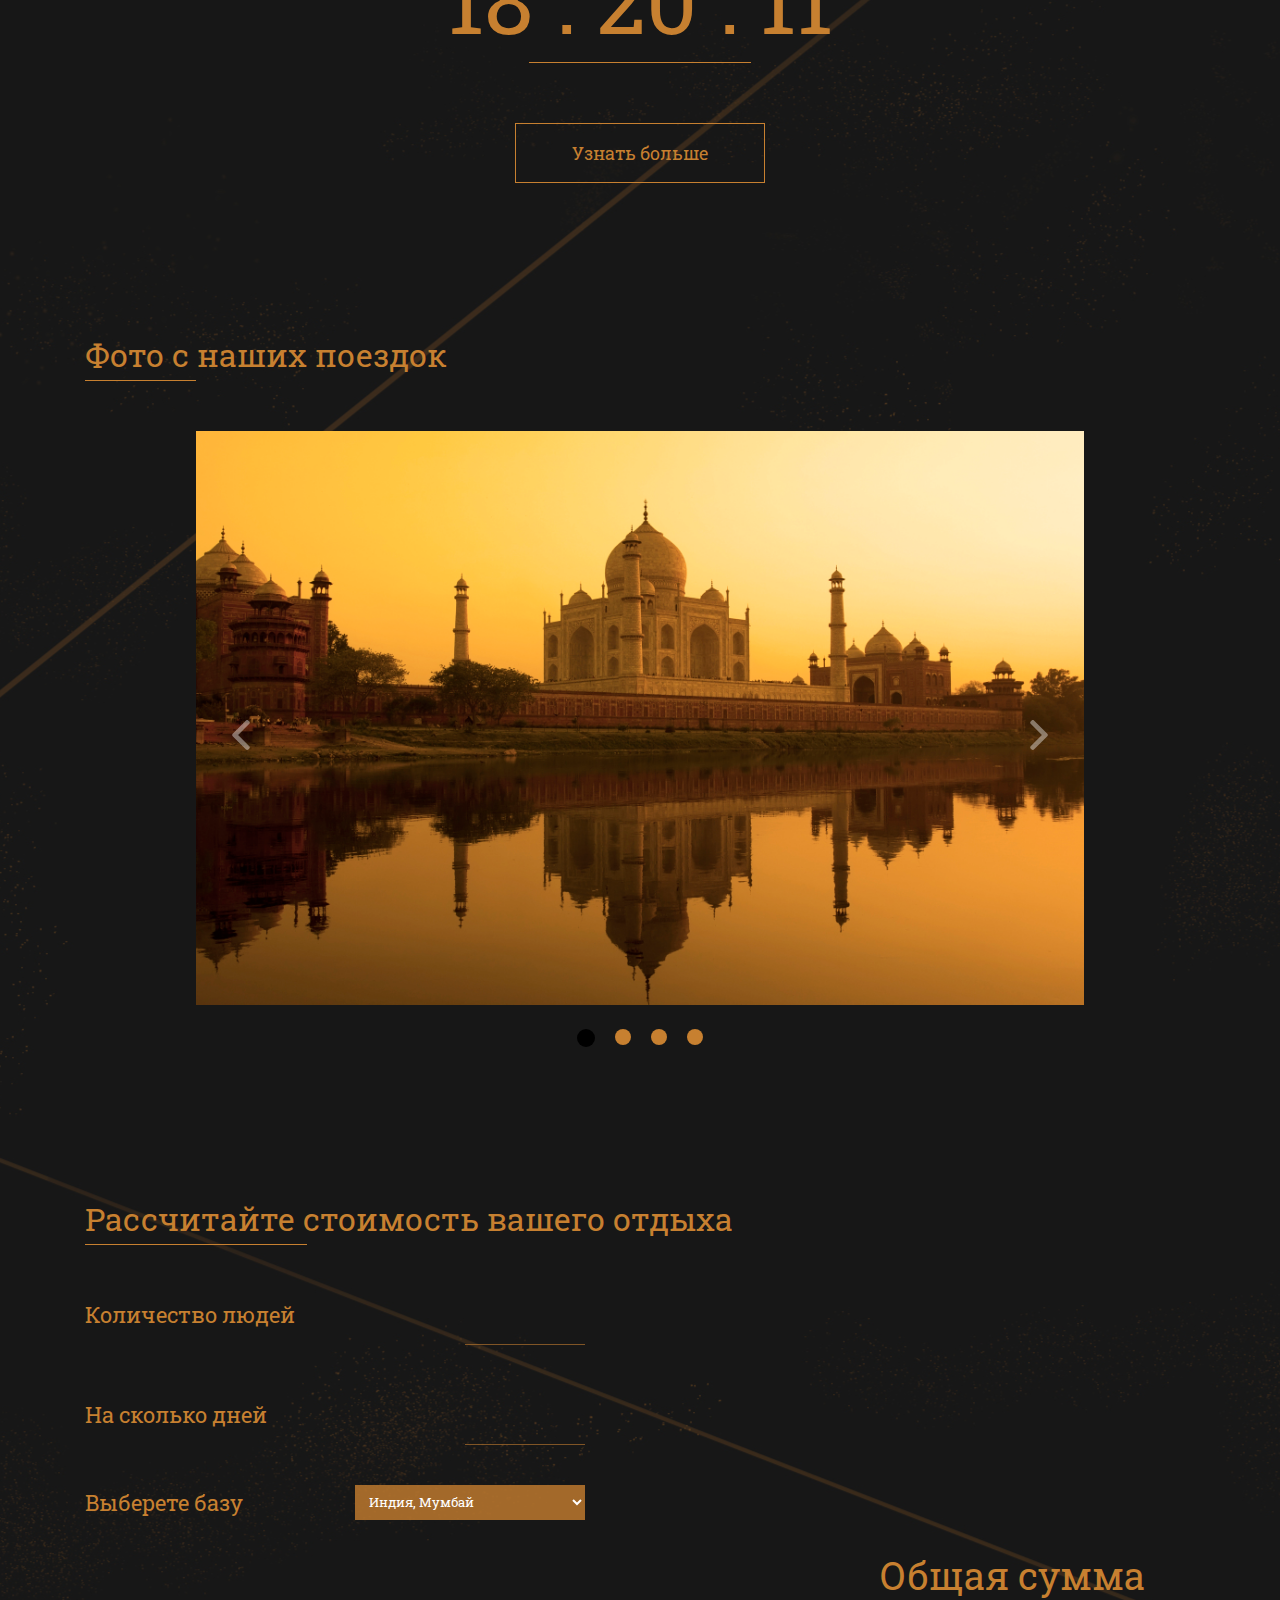
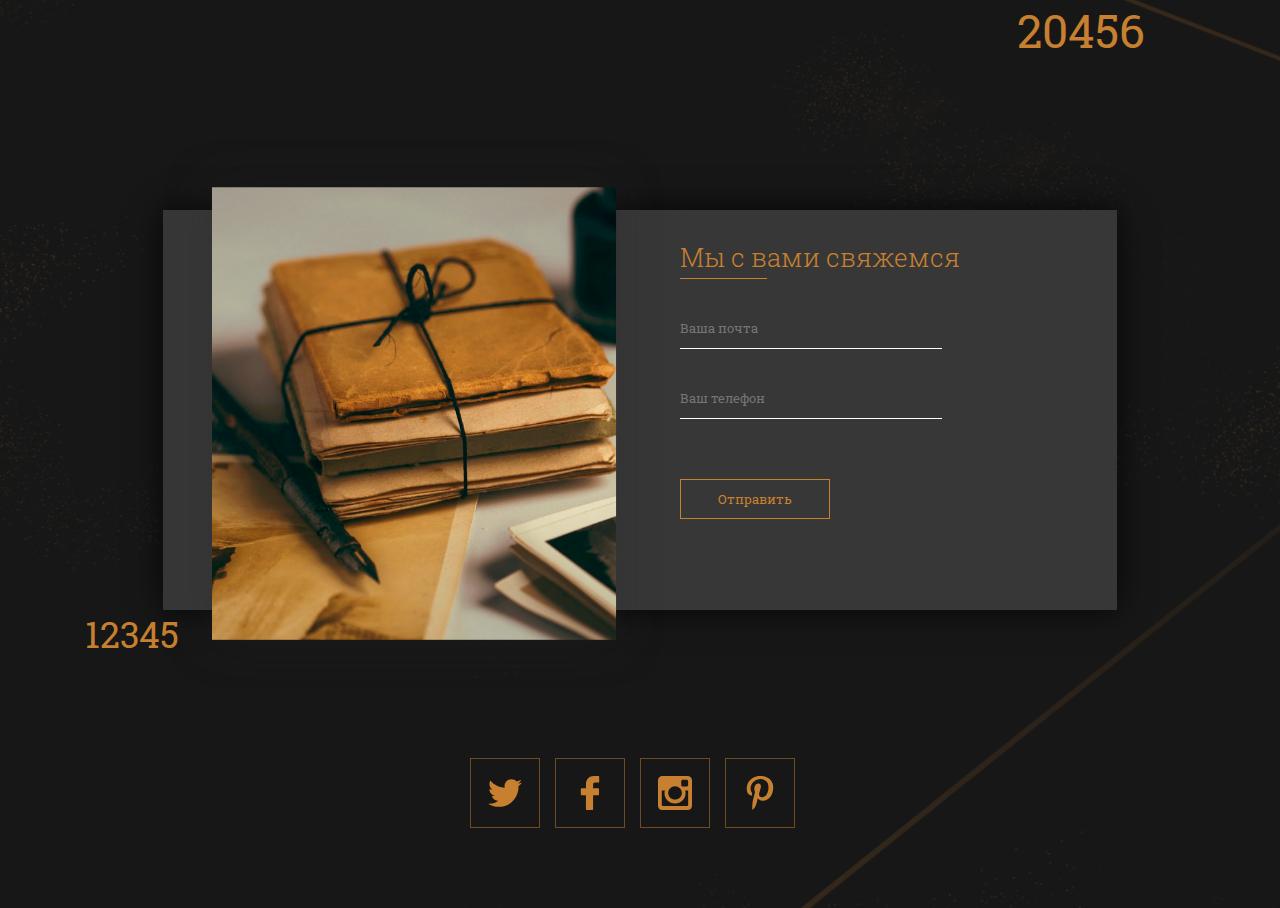
==== commit c9fc879e: "Задание 15" ====
--- a/yoga/index.html
+++ b/yoga/index.html
@@ -2,7 +2,7 @@
 <html lang="ru">
 <head>
 	<meta charset="UTF-8">
-	<title>Yoga</title>
+	<title>TEST</title>
 	
 	<link href="https://fonts.googleapis.com/css?family=Roboto+Slab:300,400,700&amp;subset=cyrillic-ext" rel="stylesheet">
 	<link rel="stylesheet" href="css/bootstrap-grid.min.css">
